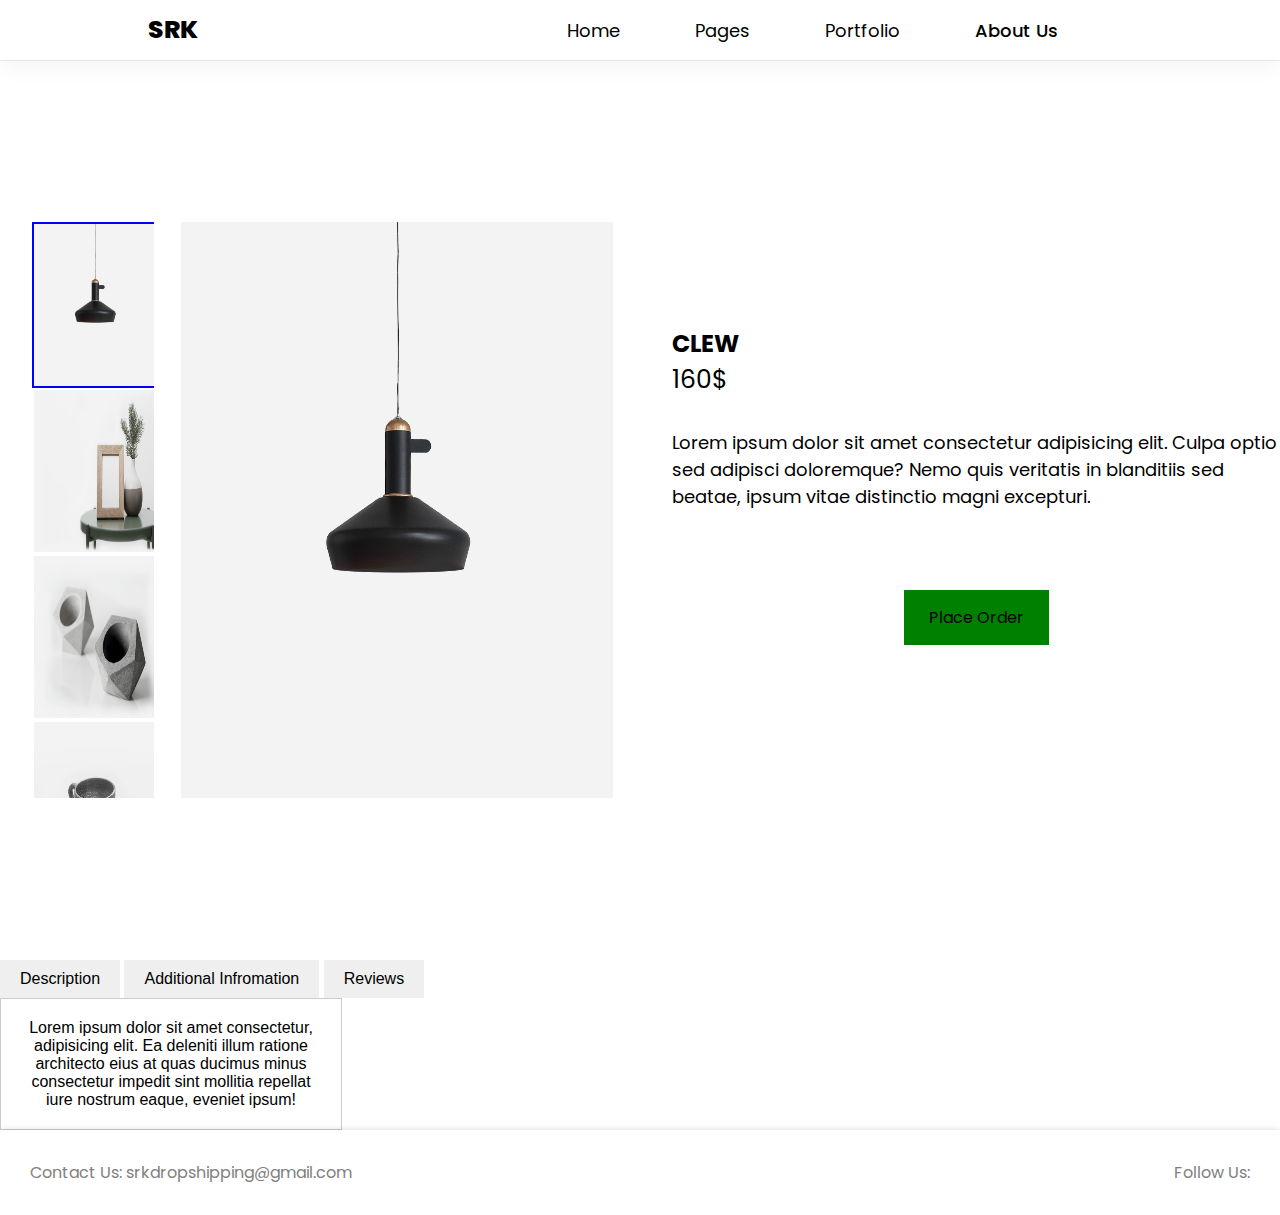
==== Products/product1.html @ 4872ca8b "Added new pages" ====
<!DOCTYPE html>
<html lang="en">

<head>
    <meta charset="UTF-8">
    <meta name="viewport" content="width=device-width, initial-scale=1.0">
    <link rel="stylesheet" href="../fonts.css">
    <link rel="stylesheet" href="../style.css">
    <link rel="stylesheet" href="product.css">
    <link rel="preconnect" href="https://fonts.googleapis.com">
    <link rel="preconnect" href="https://fonts.gstatic.com" crossorigin>
    <link
        href="https://fonts.googleapis.com/css2?family=Poppins:ital,wght@0,100;0,200;0,300;0,400;0,500;0,600;0,700;0,800;0,900;1,100;1,200;1,300;1,400;1,500;1,600;1,700;1,800;1,900&display=swap"
        rel="stylesheet">
    <title>About Us</title>
</head>

<body>
    <main>
        <nav id="nav">
            <div class="poppins-extrabold" id="logo">
                SRK
            </div>
            <ul class="poppins">
                <li><a href="../index.html">Home</a></li>
                <li><a>Pages</a></li>
                <!-- <li><a>Shop</a></li> -->
                <li><a>Portfolio</a></li>
                <li class="current-page"><a href="../aboutus.html">About Us</a></li>
            </ul>
        </nav>
        <nav class="navbar">
            <div class="logo poppins-extrabold">SRK</div>
            <div class="menu-button" id="menuButton">☰</div>
            <div class="dropdown-menu" id="dropdownMenu">
                <a href="index.html" class="dropdown-item">Home</a>
                <a href="#" class="dropdown-item">Pages</a>
                <a href="#" class="dropdown-item">Portfolio</a>
                <a class="current-page" href="#" class="dropdown-item">About Us</a>
                <!-- <a href="#" class="dropdown-item">Option 5</a> -->
            </div>
        </nav>
        <div id="preview" class="poppins">
            <div class="container">
                <div class="left-section">
                    <img src="../h4-product-24.jpg" class="small-image selected" alt="Image 1"
                        onclick="selectImage('../h4-product-24.jpg', this)">
                    <img src="../h4-slide1-img.png" class="small-image" alt="Image 2"
                        onclick="selectImage('../h4-slide1-img.png', this)">
                    <img src="../h4-slide3-img.png" class="small-image" alt="Image 3"
                        onclick="selectImage('../h4-slide3-img.png', this)">
                    <img src="../data/images/h4-product-19.jpg" class="small-image" alt="Image 4"
                        onclick="selectImage('../data/images/h4-product-19.jpg', this)">
                </div>
                <div class="right-section">
                    <img src="../h4-product-24.jpg" class="large-image" id="largeImage" alt="Large Image">
                </div>
            </div>
            <div id="product-details">
                <h2>CLEW</h2>
                <p>160$</p>
                <p>Lorem ipsum dolor sit amet consectetur adipisicing elit. Culpa optio sed adipisci doloremque? Nemo
                    quis veritatis in blanditiis sed beatae, ipsum vitae distinctio magni excepturi.</p>
                <a id="orderbtn" href="#">Place Order</a>
            </div>
        </div>
        <div id="description">
            <div class="button-container">
                <button onclick="showDiv('div1')">Description</button>
                <button onclick="showDiv('div2')">Additional Infromation</button>
                <button onclick="showDiv('div3')">Reviews</button>
            </div>
            <div id="div1" class="content-div">
                <p>Lorem ipsum dolor sit amet consectetur, adipisicing elit. Ea deleniti illum ratione architecto eius
                    at quas ducimus minus consectetur impedit sint mollitia repellat iure nostrum eaque, eveniet ipsum!
                </p>
            </div>
            <div id="div2" class="content-div" style="display: none;">
                <p>Lorem ipsum dolor sit amet, consectetur adipisicing elit. Repellendus rem impedit cumque odio minima
                    aspernatur possimus nostrum esse corrupti dolorem, voluptate, quisquam, pariatur at praesentium!</p>
            </div>
            <div id="div3" class="content-div" style="display: none;">
                <p>Lorem ipsum dolor sit, amet consectetur adipisicing elit. Vel ratione sequi ipsa totam asperiores
                    veritatis culpa facere, hic nemo unde voluptatem fugiat perferendis est beatae quo aliquam illo. Ea,
                    odio.</p>
            </div>
        </div>
        <footer id="footer" class="poppins">
            <div>
                <p>Contact Us: srkdropshipping@gmail.com</p>
            </div>
            <div>
                <span>Follow Us:</span>
                <ul>
                    <li><a href="#"><i class="fa-brands fa-instagram"></i></a></li>
                    <li><a href="#"><i class="fa-brands fa-twitter"></i></a></li>
                    <li><a href="#"><i class="fa-brands fa-facebook"></i></a></li>
                </ul>
            </div>
        </footer>
    </main>
    <script src="product.js"></script>
</body>
---- fonts.css ----
.poppins-thin {
    font-family: "Poppins", sans-serif;
    font-weight: 100;
    font-style: normal;
  }
  
  .poppins-extralight {
    font-family: "Poppins", sans-serif;
    font-weight: 200;
    font-style: normal;
  }
  
  .poppins-light {
    font-family: "Poppins", sans-serif;
    font-weight: 300;
    font-style: normal;
  }
  
  .poppins {
    font-family: "Poppins", sans-serif;
    font-weight: 400;
    font-style: normal;
  }
  
  .poppins-medium {
    font-family: "Poppins", sans-serif;
    font-weight: 500;
    font-style: normal;
  }
  
  .poppins-semibold {
    font-family: "Poppins", sans-serif;
    font-weight: 600;
    font-style: normal;
  }
  
  .poppins-bold {
    font-family: "Poppins", sans-serif;
    font-weight: 700;
    font-style: normal;
  }
  
  .poppins-extrabold {
    font-family: "Poppins", sans-serif;
    font-weight: 800;
    font-style: normal;
  }
  
  .poppins-black {
    font-family: "Poppins", sans-serif;
    font-weight: 900;
    font-style: normal;
  }
  
  .poppins-thin-italic {
    font-family: "Poppins", sans-serif;
    font-weight: 100;
    font-style: italic;
  }
  
  .poppins-extralight-italic {
    font-family: "Poppins", sans-serif;
    font-weight: 200;
    font-style: italic;
  }
  
  .poppins-light-italic {
    font-family: "Poppins", sans-serif;
    font-weight: 300;
    font-style: italic;
  }
  
  .poppins-regular-italic {
    font-family: "Poppins", sans-serif;
    font-weight: 400;
    font-style: italic;
  }
  
  .poppins-medium-italic {
    font-family: "Poppins", sans-serif;
    font-weight: 500;
    font-style: italic;
  }
  
  .poppins-semibold-italic {
    font-family: "Poppins", sans-serif;
    font-weight: 600;
    font-style: italic;
  }
  
  .poppins-bold-italic {
    font-family: "Poppins", sans-serif;
    font-weight: 700;
    font-style: italic;
  }
  
  .poppins-extrabold-italic {
    font-family: "Poppins", sans-serif;
    font-weight: 800;
    font-style: italic;
  }
  
  .poppins-black-italic {
    font-family: "Poppins", sans-serif;
    font-weight: 900;
    font-style: italic;
  }
---- style.css ----
* {
    margin: 0;
    padding: 0;
}

.flex{
    display: flex;
}

main{
    width: 100vw;
    overflow: hidden;
}

a {
    color: black;
    text-decoration: none;
}

a:hover {
    cursor: pointer;
}

.W40 {
    width: 40%;
    margin: 10px auto;
}

#nav {
    display: flex;
    flex-direction: row;
    justify-content: space-around;
    align-items: center;
    position: sticky;
    top: 0;
    z-index: 10;
    height: 60px;
    background-color: #fff;
    box-shadow: rgba(0, 0, 0, 0.05) 0px 6px 24px 0px, rgba(0, 0, 0, 0.08) 0px 0px 0px 1px;
}


#logo {
    font-size: 25px
}

#nav>ul {
    display: flex;
    text-decoration: none;
    height: 20px;
    width: 50%;
    font-size: 18px;
    align-items: center;
    justify-content: space-evenly;
    list-style-type: none;
}

.navbar{
    display: none;
}

.current-page {
    /* box-shadow: rgba(0, 0, 0, 0.35) 0px -50px 36px -28px inset; */
    color: grey;
    font-family: "Poppins", sans-serif;
    font-weight: 500;
    font-style: normal;
}

#slide {
    display: flex;
    flex-wrap: wrap;
    background-color: rgb(243, 243, 243);
    height: auto;
    margin: 20px 60px;
    overflow: hidden;
    border-radius: 5px;
    /* box-shadow: rgba(0, 0, 0, 0.09) 0px 3px 12px; */
    aspect-ratio: 16/5;
}

#slide::after {
    content: "";
    position: absolute;
    top: 20;
    left: 60px;
    right: 60px;
    z-index: 5;
    height: auto;
    border-radius: 5px;
    aspect-ratio: 16/5;
    box-shadow: rgba(0, 0, 0, 0.35) 0px -50px 36px -28px inset;
}

#slide>div {
    width: 50%;
    height: 100%;
}

#slide h3 {
    font-size: 25px;
}

#slide-p1 {
    display: block;
    align-content: end;
    font-family: "Poppins", sans-serif;
}

#slide-p1>div {
    margin: 20px;
}

/* #slide-p2 {
    
} */

/* Slideshow */
.slideshow-container {
    position: relative;
    margin: auto;
    width: 80vw;
    max-width: 800px;
}

.slide {
    display: none;
    align-items: center;
    justify-content: right;
    max-width: fit-content;
}

.slide>img {
    height: 35vw;
}

.fade {
    animation-name: fade;
    animation-duration: 1s;
}

@keyframes fade {
    from {
        opacity: 0.4;
    }

    to {
        opacity: 1;
    }
}

/* Gallery */

#gallery {
    margin: 20px 60px;
    display: flex;
    flex-direction: row;
    /* display: grid;
    grid-template-columns: 20% 20% 20% 20%;
    grid-template-rows: auto auto auto auto; */
    /* grid-template-areas: "item1 item2 item3 item3"
                         "item4 item5 item3 item3"; */
    /* justify-content: space-around; */
}

#gallery-p1 {
    width: 50%;
    display: grid;
    grid-template-columns: 45% 45%;
    justify-content: space-evenly;
    gap: 40px 10px;
}

#gallery-p2 {
    width: 50%;
    display: grid;
    grid-template-columns: 45% 45%;
    justify-content: space-evenly;
    gap: 40px 10px;
}

.zoom-image {
    max-width: 100%;
    transition: transform 0.5s, opacity 0.5s;
}

.image-caption {
    position: absolute;
    bottom: 20px;
    left: 50%;
    transform: translateX(-50%);
    /* background-color: rgba(0, 0, 0, 0.5); */
    /* color: white; */
    text-align: center;
    font-family: "Poppins", sans-serif;
    font-weight: 500;
    color: black;
    padding: 5px 10px;
    opacity: 0;
    transition: opacity 0.5s;
}

.image-container:hover .zoom-image {
    transform: scale(1.1);
    opacity: 0.5;
}

.image-container:hover .image-caption {
    opacity: 1;
}

.image-container {
    position: relative;
    display: inline-block;
    height: fit-content;
    /* border-radius: 5px; */
}

/* 
.image-container>img {
    border-radius: 5px;
} */

.item-7 {
    grid-column: 1/3;
}

.item-8 {
    grid-column: 1/3;
}

#footer {
    background-color: #fff;
    color: grey;
    display: flex;
    flex-direction: row;
    justify-content: space-between;
    box-shadow: rgba(0, 0, 0, 0.25) 0px 0.0625em 0.0625em, rgba(0, 0, 0, 0.25) 0px 0.125em 0.5em, rgba(255, 255, 255, 0.1) 0px 0px 0px 1px inset;
}

#footer>div {
    margin: 30px;
}

#footer>div>ul {
    display: flex;
    flex-direction: row;
    list-style: none;
}

#footer>div>ul>li {
    margin: 0 10px;
}


@media (min-width: 0) and (max-width: 600px) {
    #nav{
        display: none;
    }
    .navbar{
        display: block;
    }
    body {
        font-family: "Poppins", sans-serif;
        margin: 0;
        padding: 0;
    }

    .navbar {
        display: flex;
        justify-content: space-between;
        align-items: center;
        padding: 10px 20px;
        color: #333;
        background-color: white;
        box-shadow: rgba(0, 0, 0, 0.05) 0px 6px 24px 0px, rgba(0, 0, 0, 0.08) 0px 0px 0px 1px;
    }

    .logo {
        font-size: 24px;
    }

    .menu-button {
        font-size: 24px;
        cursor: pointer;
    }

    .dropdown-menu {
        display: none;
        position: absolute;
        top: 50px;
        right: 20px;
        background-color: #fff;
        border: 1px solid #ddd;
        box-shadow: 0 2px 10px rgba(0, 0, 0, 0.1);
        z-index: 1000;
        opacity: 0;
        transform: translateY(-10px);
        transition: opacity 0.3s ease, transform 0.3s ease;
    }

    .dropdown-item {
        display: block;
        padding: 10px 20px;
        color: #333;
        text-decoration: none;
        border-bottom: 1px solid #ddd;
    }

    .dropdown-item:hover {
        background-color: #f1f1f1;
    }

    .show {
        display: block;
        opacity: 1;
        transform: translateY(0);
    }
    #footer>div>p{
        font-size: 15px;
    }
}

@media (min-width: 0) and (max-width: 800px) {
    #nav{
        justify-content: space-evenly;
        padding: 0 5px;
    }
    #nav>ul {
        font-size: 18px;
        justify-content: space-between;
    }
    #nav>ul>li{
        margin: 0 5px;
    }

    #slide-p1 {
        font-size: 15px;
    }

    #slide-p1 h3 {
        font-size: 18px;
    }

    #slide {
        aspect-ratio: 16/10;
        margin: 20px 20px;
    }

    #slide::after {
        aspect-ratio: 16/10;
        left: 20px;
        right: 20px;
    }
    #gallery {
        margin: 20px 20px;
    }
    #gallery>div{
        margin: 0 5px;
    }
    #gallery-p1 {
        grid-template-columns: 1fr 1fr;
        gap: 15px 10px;
    }
    #gallery-p2 {
        grid-template-columns: 1fr 1fr;
        gap: 15px 10px;
    }
    #footer>div {
        margin: 15px;
    }

}
---- Products/product.css ----
#preview {
    display: flex;
    flex-direction: row;
    /* flex-wrap: wrap; */
    width: 100%;
    min-height: 100vh;
    height: auto;

}

#preview>div {
    width: 50%;
    height: 45vw;
    margin: auto;
}

#product-details {
    width: 50%;
    display: flex;
    flex-direction: column;
    justify-content: center;
}

/* #product-details>h2{
    margin: 30px 0;
} */
#product-details>p{
    /* margin: 20px 0; */
    /* margin-top: 10px; */
    margin-bottom: 30px;
}

#product-details>p:nth-child(2){
    font-size: 25px;
}

#product-details>p:nth-child(3){
    font-size: 18px;
}

#orderbtn{
    padding: 15px 25px;
    margin: 50px auto;
    background-color: green;
}

/* #images{
    width: 50%;
    display: flex;
}
#images>div{
    background-color: white;
}
#left-images{
    width: 25%;
}
#right-image{
    width: 75%;
} */

/* body, html {
    margin: 0;
    padding: 0;
    height: 100%;
    box-sizing: border-box;
  }
  
  .container {
    display: flex;
    height: 100vh;
    padding: 2.5%;
  }
  
  .left-section {
    width: 20%;
    display: flex;
    flex-direction: column;
    gap: 10px;
  }
  
  .left-section img {
    width: 100%;
    cursor: pointer;
  }
  
  .left-section img.selected {
    border: 2px solid blue;
  }
  
  .right-section {
    width: 75%;
    display: flex;
    justify-content: center;
    align-items: center;
  }
  
  .right-section img {
    max-width: 100%;
    max-height: 100%;
  }
   */




body,
html {
    margin: 0;
    padding: 0;
    height: 100%;
    font-family: Arial, sans-serif;
}

.container {
    display: flex;
    height: 100vh;
    padding: 2.5%;
}

.left-section {
    width: 20%;
    display: flex;
    flex-direction: column;
    justify-content: space-around;
    overflow-y: scroll;
}

/* Hide scrollbar for Webkit-based browsers (Chrome, Safari) */
.left-section::-webkit-scrollbar {
    width: 0px;
    height: 0px;
}

/* Hide scrollbar for IE, Edge and Firefox */
.left-section {
    -ms-overflow-style: none;  /* IE and Edge */
    scrollbar-width: none;  /* Firefox */
}

.right-section {
    width: 75%;
    display: flex;
    justify-content: center;
    align-items: center;
    padding-left: 2.5%;
}

.small-image {
    width: 100%;
    aspect-ratio: 3 / 4;
    cursor: pointer;
    border: 2px solid transparent;
}

.selected {
    border-color: blue;
}

.large-image {
    width: auto;
    max-height: 100%;
    aspect-ratio: 3 / 4;
}

/* DESCRIPTON */

.button-container>button {
    padding: 10px 20px;
    font-size: 16px;
    cursor: pointer;
    border: 0;
}

.content-div {
    display: none;
    border: 1px solid #ccc;
    padding: 20px;
    width: 300px;
    text-align: center;
}

#div1 {
    display: block; /* Make div1 visible by default */
}
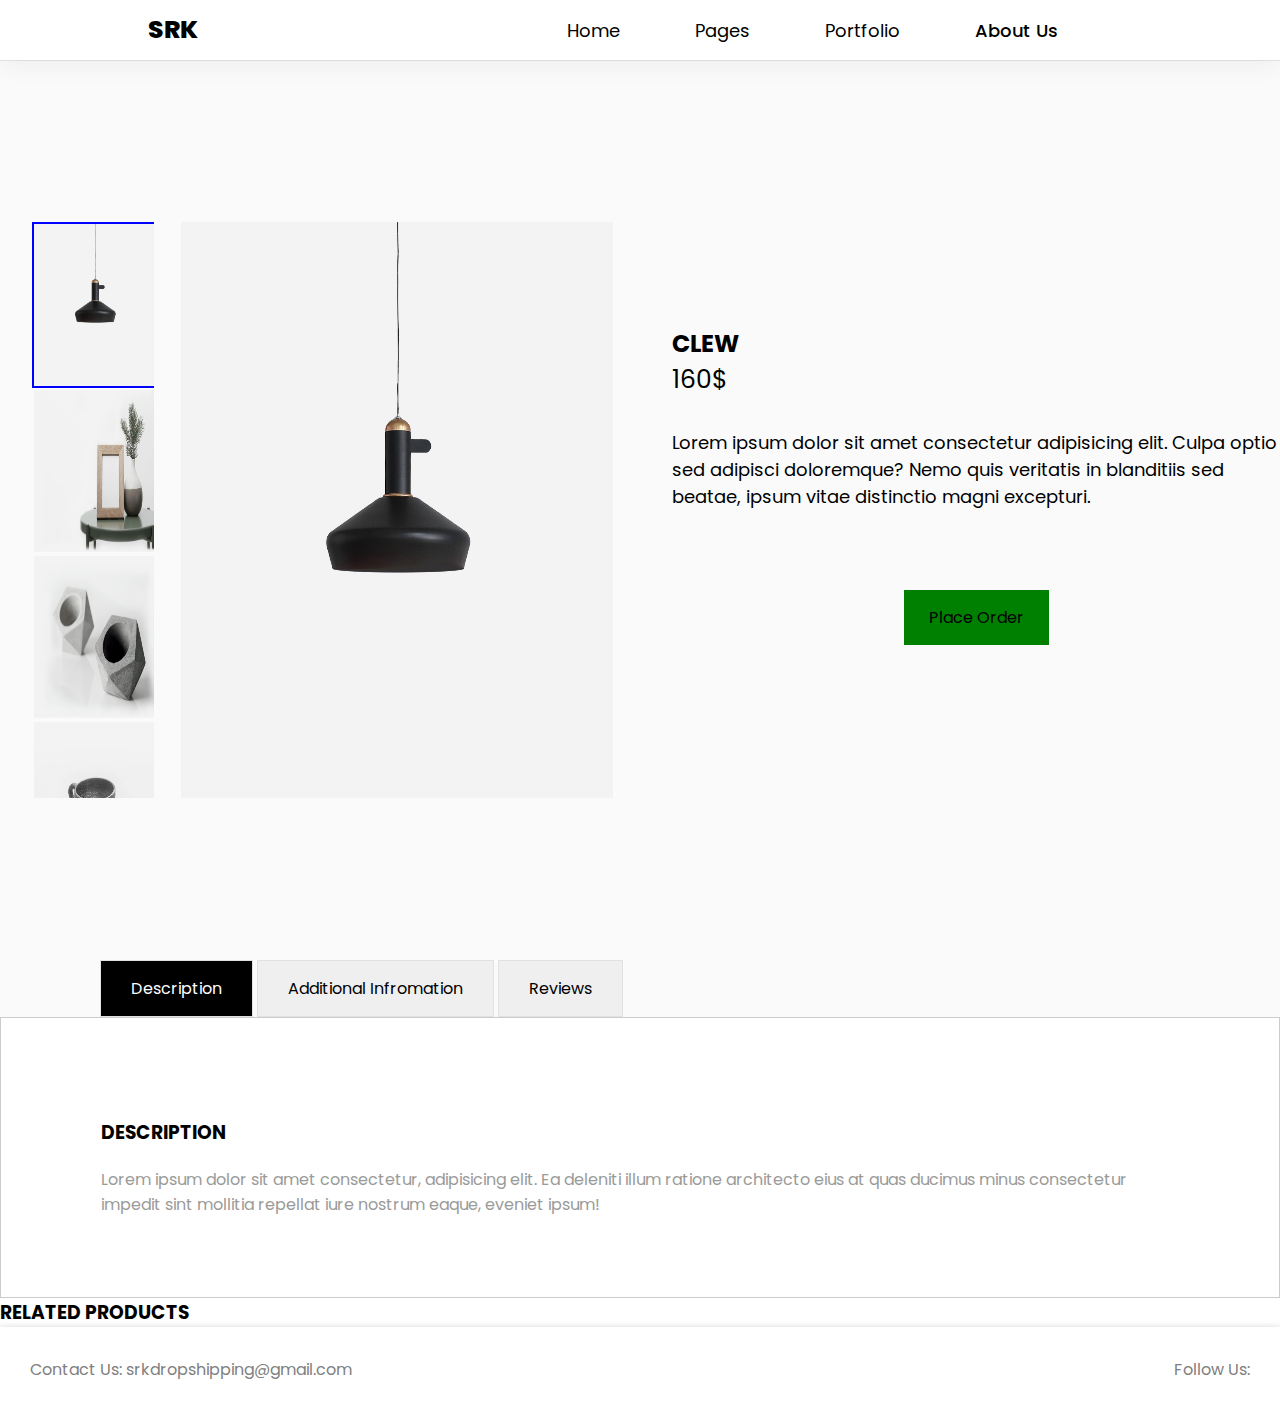
==== commit 28105cc9: "Updated product preview" ====
--- a/Products/product1.html
+++ b/Products/product1.html
@@ -66,24 +66,31 @@
         </div>
         <div id="description">
             <div class="button-container">
-                <button onclick="showDiv('div1')">Description</button>
-                <button onclick="showDiv('div2')">Additional Infromation</button>
-                <button onclick="showDiv('div3')">Reviews</button>
+                <button style="color: white; background-color: black;" id="div1-btn" class="div-btn" onclick="showDiv('div1')">Description</button>
+                <button id="div2-btn" class="div-btn" onclick="showDiv('div2')">Additional Infromation</button>
+                <button id="div3-btn" class="div-btn" onclick="showDiv('div3')">Reviews</button>
             </div>
             <div id="div1" class="content-div">
+                <h3>DESCRIPTION</h3>
                 <p>Lorem ipsum dolor sit amet consectetur, adipisicing elit. Ea deleniti illum ratione architecto eius
                     at quas ducimus minus consectetur impedit sint mollitia repellat iure nostrum eaque, eveniet ipsum!
                 </p>
             </div>
             <div id="div2" class="content-div" style="display: none;">
+                <h3>ADDITIONAL INFORMATION</h3>
                 <p>Lorem ipsum dolor sit amet, consectetur adipisicing elit. Repellendus rem impedit cumque odio minima
                     aspernatur possimus nostrum esse corrupti dolorem, voluptate, quisquam, pariatur at praesentium!</p>
             </div>
             <div id="div3" class="content-div" style="display: none;">
+                <h3>REVIEWS</h3>
                 <p>Lorem ipsum dolor sit, amet consectetur adipisicing elit. Vel ratione sequi ipsa totam asperiores
                     veritatis culpa facere, hic nemo unde voluptatem fugiat perferendis est beatae quo aliquam illo. Ea,
                     odio.</p>
             </div>
+        </div>
+        <div id="relatedProducts">
+            <h3>RELATED PRODUCTS</h3>
+            
         </div>
         <footer id="footer" class="poppins">
             <div>
--- a/Products/product.css
+++ b/Products/product.css
@@ -1,4 +1,9 @@
+* {
+    font-family: "Poppins", sans-serif;
+}
+
 #preview {
+    background-color: #fafafa;
     display: flex;
     flex-direction: row;
     /* flex-wrap: wrap; */
@@ -24,21 +29,21 @@
 /* #product-details>h2{
     margin: 30px 0;
 } */
-#product-details>p{
+#product-details>p {
     /* margin: 20px 0; */
     /* margin-top: 10px; */
     margin-bottom: 30px;
 }
 
-#product-details>p:nth-child(2){
+#product-details>p:nth-child(2) {
     font-size: 25px;
 }
 
-#product-details>p:nth-child(3){
+#product-details>p:nth-child(3) {
     font-size: 18px;
 }
 
-#orderbtn{
+#orderbtn {
     padding: 15px 25px;
     margin: 50px auto;
     background-color: green;
@@ -133,8 +138,10 @@
 
 /* Hide scrollbar for IE, Edge and Firefox */
 .left-section {
-    -ms-overflow-style: none;  /* IE and Edge */
-    scrollbar-width: none;  /* Firefox */
+    -ms-overflow-style: none;
+    /* IE and Edge */
+    scrollbar-width: none;
+    /* Firefox */
 }
 
 .right-section {
@@ -164,21 +171,37 @@
 
 /* DESCRIPTON */
 
+.button-container {
+    padding: 0 100px;
+    background-color: #fafafa;
+    font-family: "Poppins", sans-serif;
+}
+
 .button-container>button {
-    padding: 10px 20px;
+    padding: 15px 30px;
     font-size: 16px;
     cursor: pointer;
-    border: 0;
+    border: 1px solid #e1e1e1;
 }
 
 .content-div {
+    font-family: "Poppins", sans-serif;
     display: none;
     border: 1px solid #ccc;
-    padding: 20px;
-    width: 300px;
-    text-align: center;
+    padding: 80px 100px;
+    /* height: 300px; */
+    /* text-align: center; */
+}
+
+.content-div>h3 {
+    margin: 20px 0;
+}
+
+.content-div>p {
+    color: #999b99;
 }
 
 #div1 {
-    display: block; /* Make div1 visible by default */
+    display: block;
+    /* Make div1 visible by default */
 }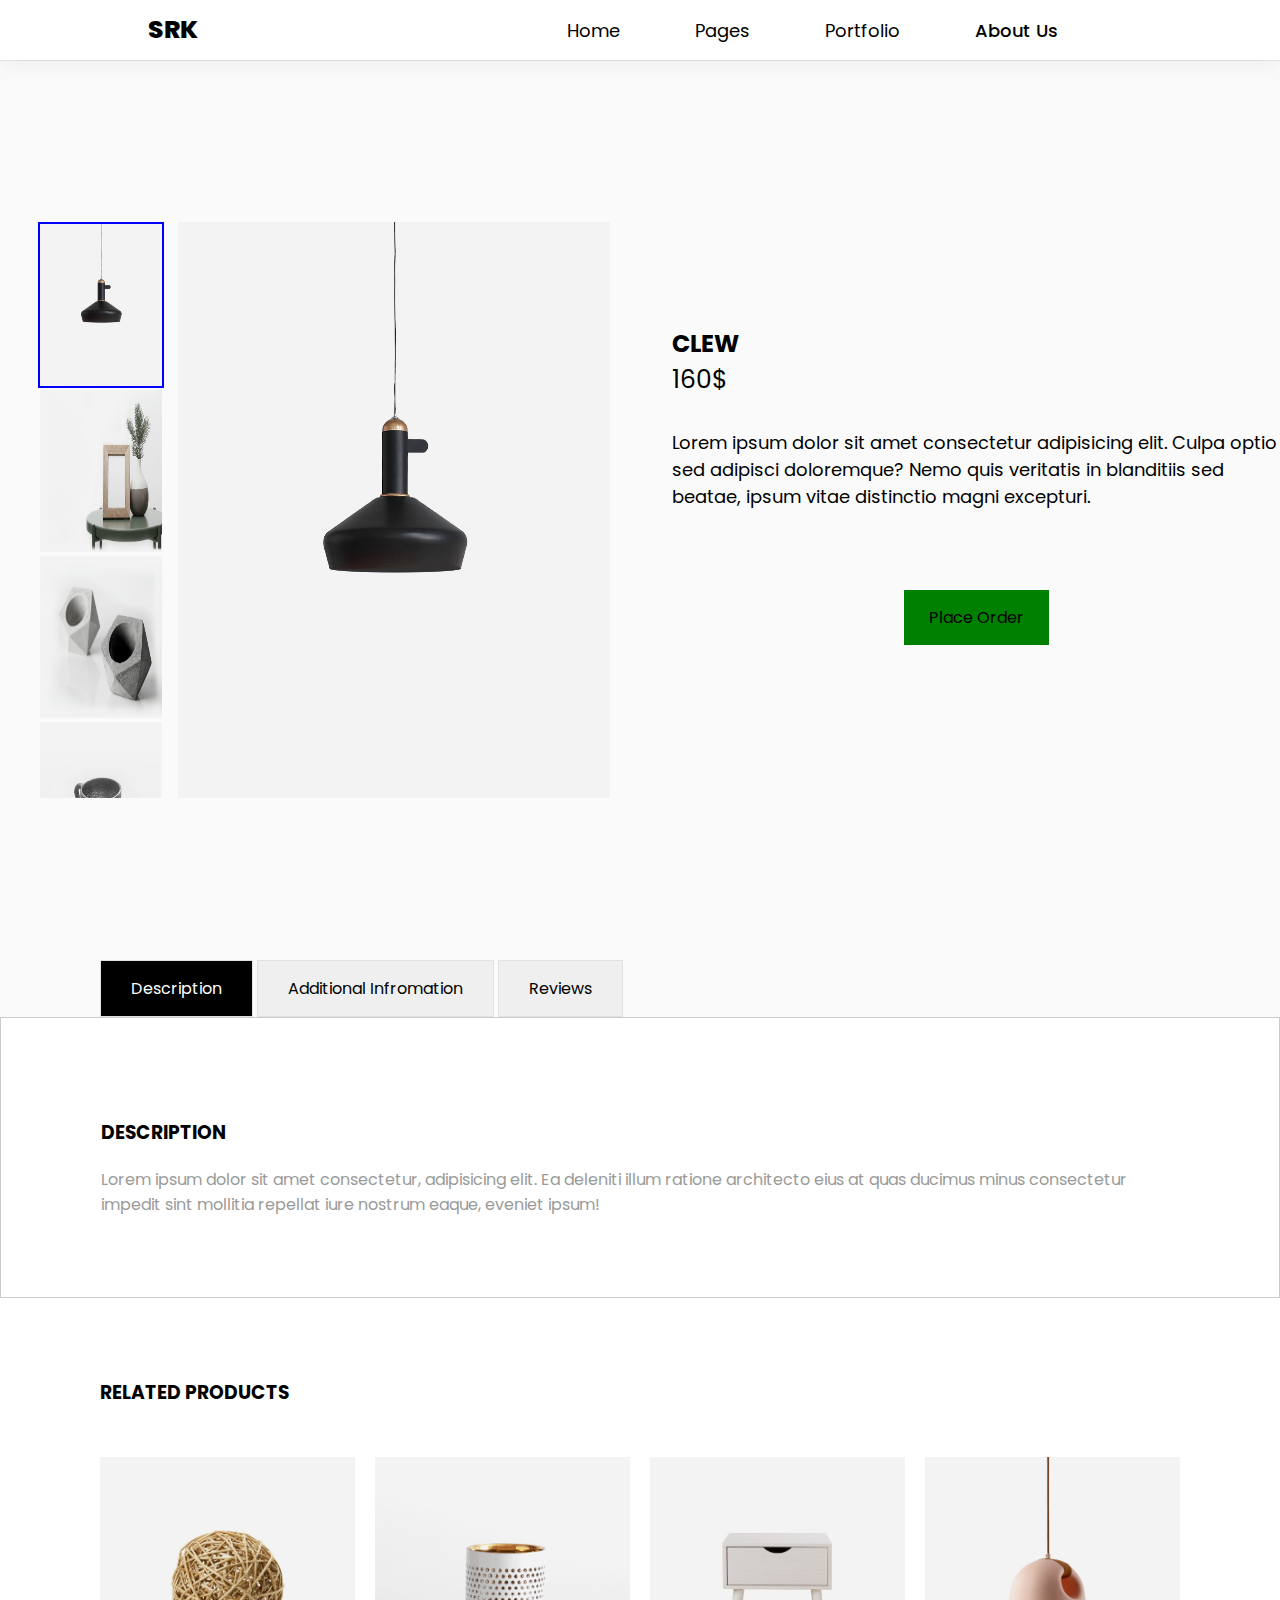
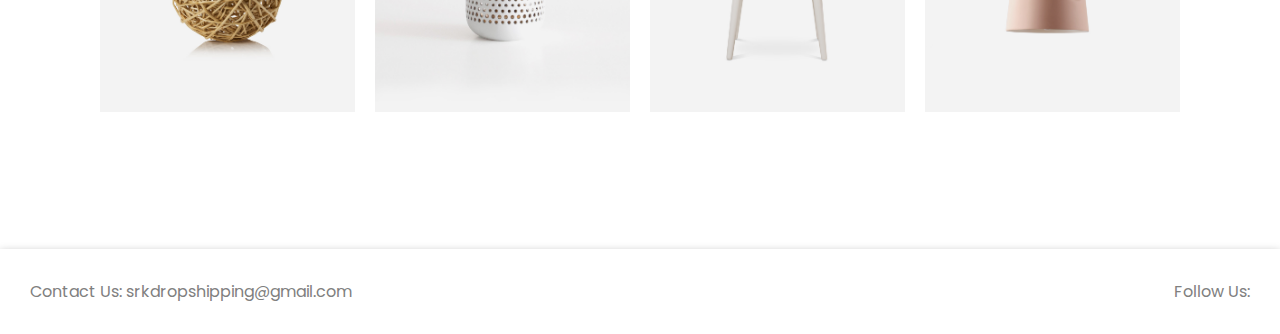
==== commit d355e322: "Made product page responsive" ====
--- a/Products/product1.html
+++ b/Products/product1.html
@@ -66,7 +66,8 @@
         </div>
         <div id="description">
             <div class="button-container">
-                <button style="color: white; background-color: black;" id="div1-btn" class="div-btn" onclick="showDiv('div1')">Description</button>
+                <button style="color: white; background-color: black;" id="div1-btn" class="div-btn"
+                    onclick="showDiv('div1')">Description</button>
                 <button id="div2-btn" class="div-btn" onclick="showDiv('div2')">Additional Infromation</button>
                 <button id="div3-btn" class="div-btn" onclick="showDiv('div3')">Reviews</button>
             </div>
@@ -90,7 +91,29 @@
         </div>
         <div id="relatedProducts">
             <h3>RELATED PRODUCTS</h3>
-            
+            <div id="recommendations">
+                <div class="image-container">
+                    <a href="Products/product1.html"><img src="../data/images/h4-product-14.jpg" alt="Image 1"
+                            class="zoom-image"></a>
+                    <span class="image-caption">CLEW<br>$15</span>
+                </div>
+                <div class="image-container">
+                    <a href="Products/product2.html"><img src="../data/images/h1-product-7.jpg" alt="Image 2"
+                            class="zoom-image"></a>
+                    <span class="image-caption">VASE<br>$210</span>
+                </div>
+                <div class="image-container">
+                    <a href="Products/product3.html"><img src="../data/images/h4-product-17.jpg" alt="Image 3"
+                            class="zoom-image"></a>
+                    <span class="image-caption">MINI TABLE<br><span
+                            style="text-decoration: line-through;">$91</span>&nbsp; $77</span>
+                </div>
+                <div class="image-container">
+                    <a href="Products/product4.html"><img src="../data/images/h1-product-3.jpg" alt="Image 4"
+                            class="zoom-image"></a>
+                    <span class="image-caption">LAMP<br>$30</span>
+                </div>
+            </div>
         </div>
         <footer id="footer" class="poppins">
             <div>
--- a/Products/product.css
+++ b/Products/product.css
@@ -20,6 +20,7 @@
 }
 
 #product-details {
+    height: auto;
     width: 50%;
     display: flex;
     flex-direction: column;
@@ -142,6 +143,7 @@
     /* IE and Edge */
     scrollbar-width: none;
     /* Firefox */
+    padding: 0 1%;
 }
 
 .right-section {
@@ -149,7 +151,7 @@
     display: flex;
     justify-content: center;
     align-items: center;
-    padding-left: 2.5%;
+    /* padding-left: 2.5%; */
 }
 
 .small-image {
@@ -204,4 +206,45 @@
 #div1 {
     display: block;
     /* Make div1 visible by default */
+}
+
+/* RECOMENDATIONS */
+
+#relatedProducts{
+    padding: 80px 100px;
+}
+
+#recommendations{
+    margin: 50px 0;
+    display: grid;
+    grid-template-columns: 1fr 1fr 1fr 1fr;
+    justify-content: space-evenly;
+    gap: 50px 20px;
+}
+
+/* MEDIA QUEARY */
+
+@media (min-width: 0) and (max-width: 900px) {
+    #preview{
+        display: flex;
+        flex-direction: column;
+        height: auto;
+    }
+    #preview>div{
+        width: 100%;
+        height: 100vw;
+    }
+
+    #product-details>p{
+        padding: 0 10%;
+    }
+    #product-details>h2{
+        padding: 0 10%;
+    }
+    .button-container{
+        padding: 0;
+    }
+    .content-div{
+        padding: 80px 10%;
+    }
 }